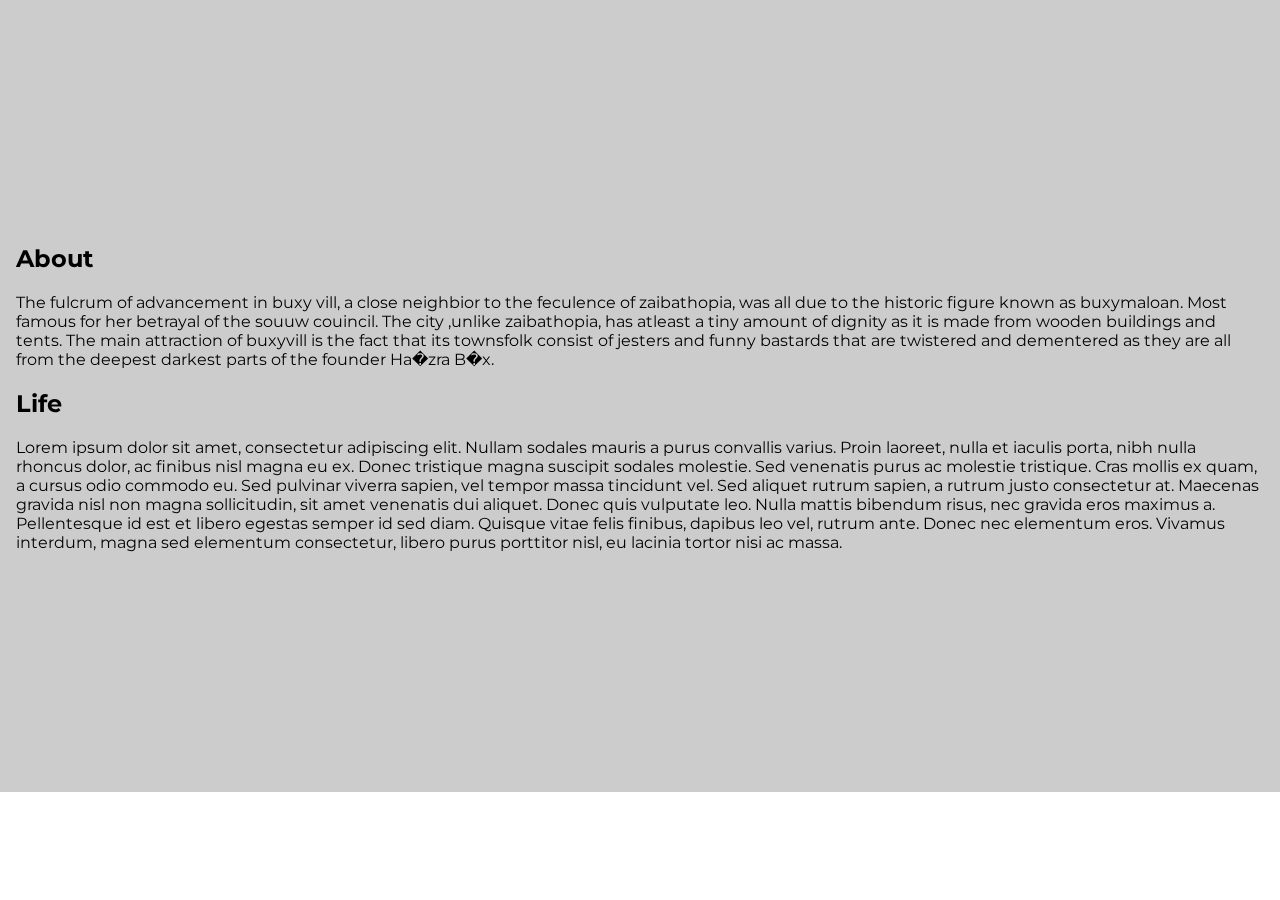
==== betrayhb.html @ 16abcf1c "Add files via upload" ====
<!DOCTYPE html>
<html>
<head>
	<title>Zahir Bobat</title>
	<link rel="stylesheet" type="text/css" href="parallax.css">
	<link rel="stylesheet" href="https://www.w3schools.com/w3css/3/w3.css">
	<link rel="stylesheet" href="https://fonts.googleapis.com/css?family=Montserrat">
	<style>
	
	    body, h1,h2,h3,h4,h5,h6 {font-family: "Montserrat", sans-serif}
	    
	    .text{
	        
	    }
	    
	</style>
</head>



<body>

	
		<div  id="Landing" class="parallax-group">
			<img class="back" src="hbcrucify.jpg" alt="">
			<p class="title" >Ha�zra B�x</p>
			<div  class="w3-center">
    			
    			<header class="front">
    			    <div id="About">
    				    <h2>About</h2>
        				<p> The fulcrum of advancement in buxy vill, a close neighbior to the feculence of zaibathopia, was all due to the historic figure known as buxymaloan. Most famous for her betrayal of the souuw couincil. The city ,unlike zaibathopia, has atleast a tiny amount of dignity as it is made from wooden buildings and tents. The main attraction of buxyvill is the fact that its townsfolk consist of jesters and funny bastards that are twistered and dementered as they are all from the deepest darkest parts of the founder Ha�zra B�x.</p>
    		       </div>
    		       <div id="Life" ></div>
    		       
    		        <h2>Life</h2>
    		  		<p>Lorem ipsum dolor sit amet, consectetur adipiscing elit. Nullam sodales mauris a purus convallis varius. Proin laoreet, nulla et iaculis porta, nibh nulla rhoncus dolor, ac finibus nisl magna eu ex. Donec tristique magna suscipit sodales molestie. Sed venenatis purus ac molestie tristique. Cras mollis ex quam, a cursus odio commodo eu. Sed pulvinar viverra sapien, vel tempor massa tincidunt vel. Sed aliquet rutrum sapien, a rutrum justo consectetur at. Maecenas gravida nisl non magna sollicitudin, sit amet venenatis dui aliquet. Donec quis vulputate leo. Nulla mattis bibendum risus, nec gravida eros maximus a. Pellentesque id est et libero egestas semper id sed diam. Quisque vitae felis finibus, dapibus leo vel, rutrum ante. Donec nec elementum eros. Vivamus interdum, magna sed elementum consectetur, libero purus porttitor nisl, eu lacinia tortor nisi ac massa.</p>
    		  			    				
    		  	</header>
    	 </div>
			   

	</div>
	






        
<footer></footer>



</body>
</html>
---- parallax.css ----
html{
	box-sizing: border-box;
	overflow: hidden;
}

*, *::before, *::after{
	box-sizing: inherit;
}

body{
	height: 100vh;
	margin: 0;
	overflow-y: auto;
	overflow-x: hidden;
	-webkit-overflow-scrolling:touch;

	perspective: 1px;
	-webkit-perspective: 1px;

}

img{
	width: 100%;
	display: block;
}

.parallax-group{
	-webkit-transform-style: preserve-3d;
	transform-style: preserve-3d;
}

.back{
	transform: translateZ(-1px) scale(2);
	-webkit-transform: translateZ(-1px) scale(2);
	position: relative;
	top: calc(((100vh - 56.25vw ) / 4) * -2)
}

.front{
	background-color:  #ccc;
	padding: 14em 1em;
	position: relative;
	z-index: 2;
}

.title{
	transform: translateZ(-0.5px) scale(1.5);
	-webkit-transform: translateZ(-0.5px) scale(1.5);
	position: absolute;
	top: 25%;
	width: 100%;
	text-align: center;
	color: #fff;
	font-size: 60px;

}
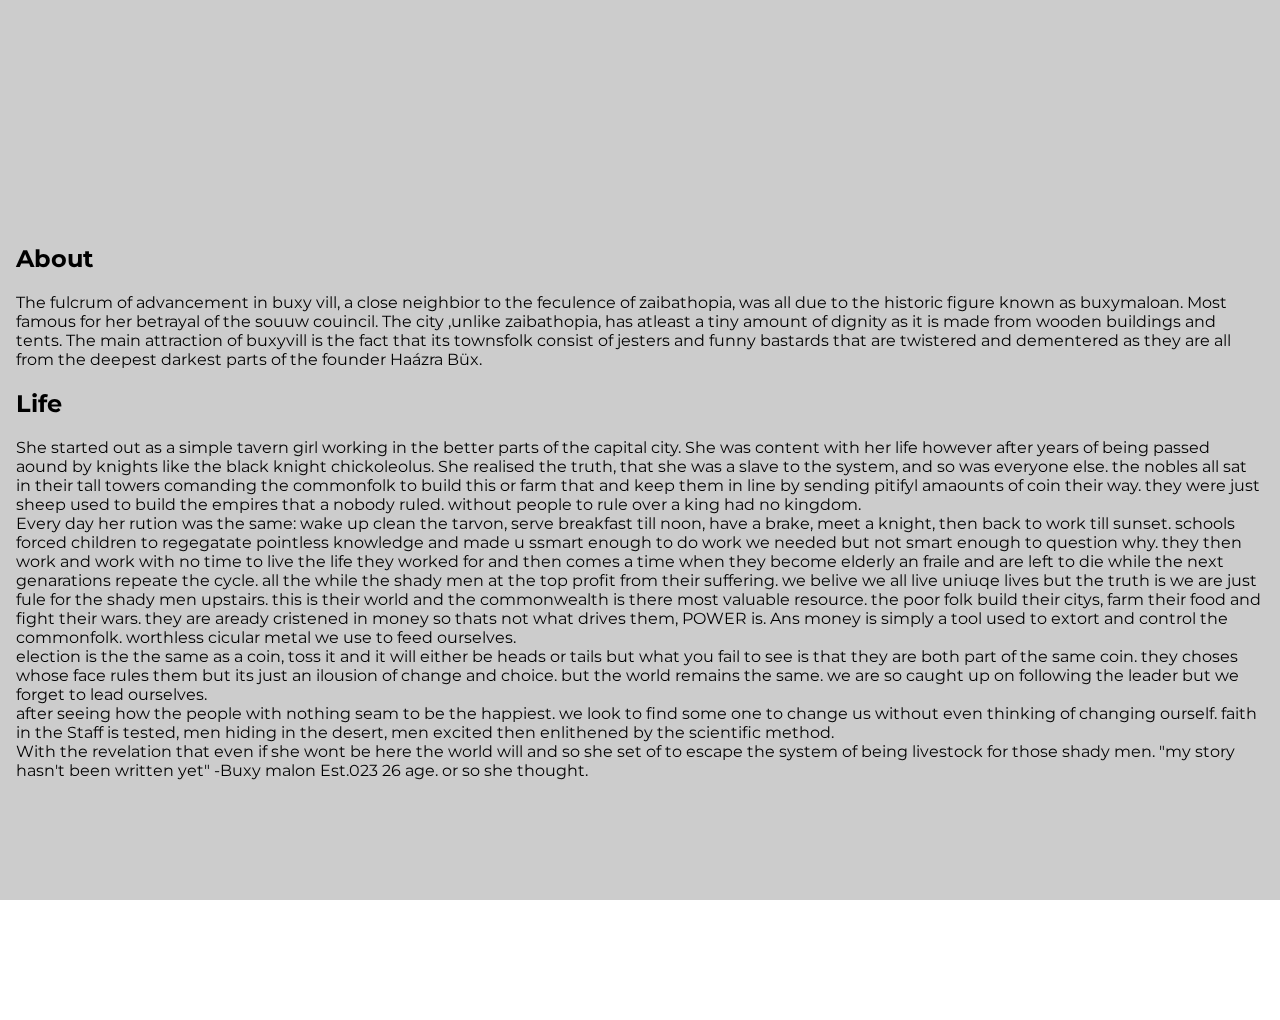
==== commit 92f6c956: "Update betrayhb.html" ====
--- a/betrayhb.html
+++ b/betrayhb.html
@@ -23,18 +23,22 @@
 	
 		<div  id="Landing" class="parallax-group">
 			<img class="back" src="hbcrucify.jpg" alt="">
-			<p class="title" >Ha�zra B�x</p>
+			<p class="title" >Haázra Büx</p>
 			<div  class="w3-center">
     			
     			<header class="front">
     			    <div id="About">
     				    <h2>About</h2>
-        				<p> The fulcrum of advancement in buxy vill, a close neighbior to the feculence of zaibathopia, was all due to the historic figure known as buxymaloan. Most famous for her betrayal of the souuw couincil. The city ,unlike zaibathopia, has atleast a tiny amount of dignity as it is made from wooden buildings and tents. The main attraction of buxyvill is the fact that its townsfolk consist of jesters and funny bastards that are twistered and dementered as they are all from the deepest darkest parts of the founder Ha�zra B�x.</p>
+        				<p> The fulcrum of advancement in buxy vill, a close neighbior to the feculence of zaibathopia, was all due to the historic figure known as buxymaloan. Most famous for her betrayal of the souuw couincil. The city ,unlike zaibathopia, has atleast a tiny amount of dignity as it is made from wooden buildings and tents. The main attraction of buxyvill is the fact that its townsfolk consist of jesters and funny bastards that are twistered and dementered as they are all from the deepest darkest parts of the founder Haázra Büx.</p>
     		       </div>
     		       <div id="Life" ></div>
     		       
     		        <h2>Life</h2>
-    		  		<p>Lorem ipsum dolor sit amet, consectetur adipiscing elit. Nullam sodales mauris a purus convallis varius. Proin laoreet, nulla et iaculis porta, nibh nulla rhoncus dolor, ac finibus nisl magna eu ex. Donec tristique magna suscipit sodales molestie. Sed venenatis purus ac molestie tristique. Cras mollis ex quam, a cursus odio commodo eu. Sed pulvinar viverra sapien, vel tempor massa tincidunt vel. Sed aliquet rutrum sapien, a rutrum justo consectetur at. Maecenas gravida nisl non magna sollicitudin, sit amet venenatis dui aliquet. Donec quis vulputate leo. Nulla mattis bibendum risus, nec gravida eros maximus a. Pellentesque id est et libero egestas semper id sed diam. Quisque vitae felis finibus, dapibus leo vel, rutrum ante. Donec nec elementum eros. Vivamus interdum, magna sed elementum consectetur, libero purus porttitor nisl, eu lacinia tortor nisi ac massa.</p>
+    		  		<p>She started out as a simple tavern girl working in the better parts of the capital city. She was content with her life however after years of being passed aound by knights like the black knight chickoleolus. She realised the truth, that she was a slave to the system, and so was everyone else. the nobles all sat in their tall towers comanding the commonfolk to build this or farm that and keep them in line by sending pitifyl amaounts of coin their way. they were just sheep used to build the empires that a nobody ruled. without people to rule over a king had no kingdom.<br>
+				Every day her rution was the same: wake up clean the tarvon, serve breakfast till noon, have a brake, meet a knight, then back to work till sunset. schools forced children to regegatate pointless knowledge and made u ssmart enough to do work we needed but not smart enough to question why. they then work and work with no time to live the life they worked for and then comes a time when they become elderly an fraile and are left to die while the next genarations repeate the cycle. all the while the shady men at the top profit from their suffering. we belive we all live uniuqe lives but the truth is we are just fule for the shady men upstairs. this is their world and the commonwealth is there most valuable resource. the poor folk build their citys, farm their food and fight their wars. they are aready cristened in money so thats not what drives them, POWER is. Ans money is simply a tool used to extort and control the commonfolk. worthless cicular metal we use to feed ourselves.<br>
+					election is the the same as a coin, toss it and it will either be heads or tails but what you fail to see is that they are both part of the same coin. they choses whose face rules them but its just an ilousion of change and choice. but the world remains the same. we are so caught up on following the leader but we forget to lead ourselves. <br>
+					after seeing how the people with nothing seam to be the happiest. we look to find some one to change us without even thinking of changing ourself. faith in the Staff is tested, men hiding in the desert, men excited then enlithened by the scientific method.<br>
+					With the revelation that even if she wont be here the world will and so she set of to escape the system of being livestock for those shady men. "my story hasn't been written yet" -Buxy malon Est.023 26 age. or so she thought.
     		  			    				
     		  	</header>
     	 </div>
@@ -47,11 +51,10 @@
 
 
 
-
         
 <footer></footer>
 
 
 
 </body>
-</html>+</html>
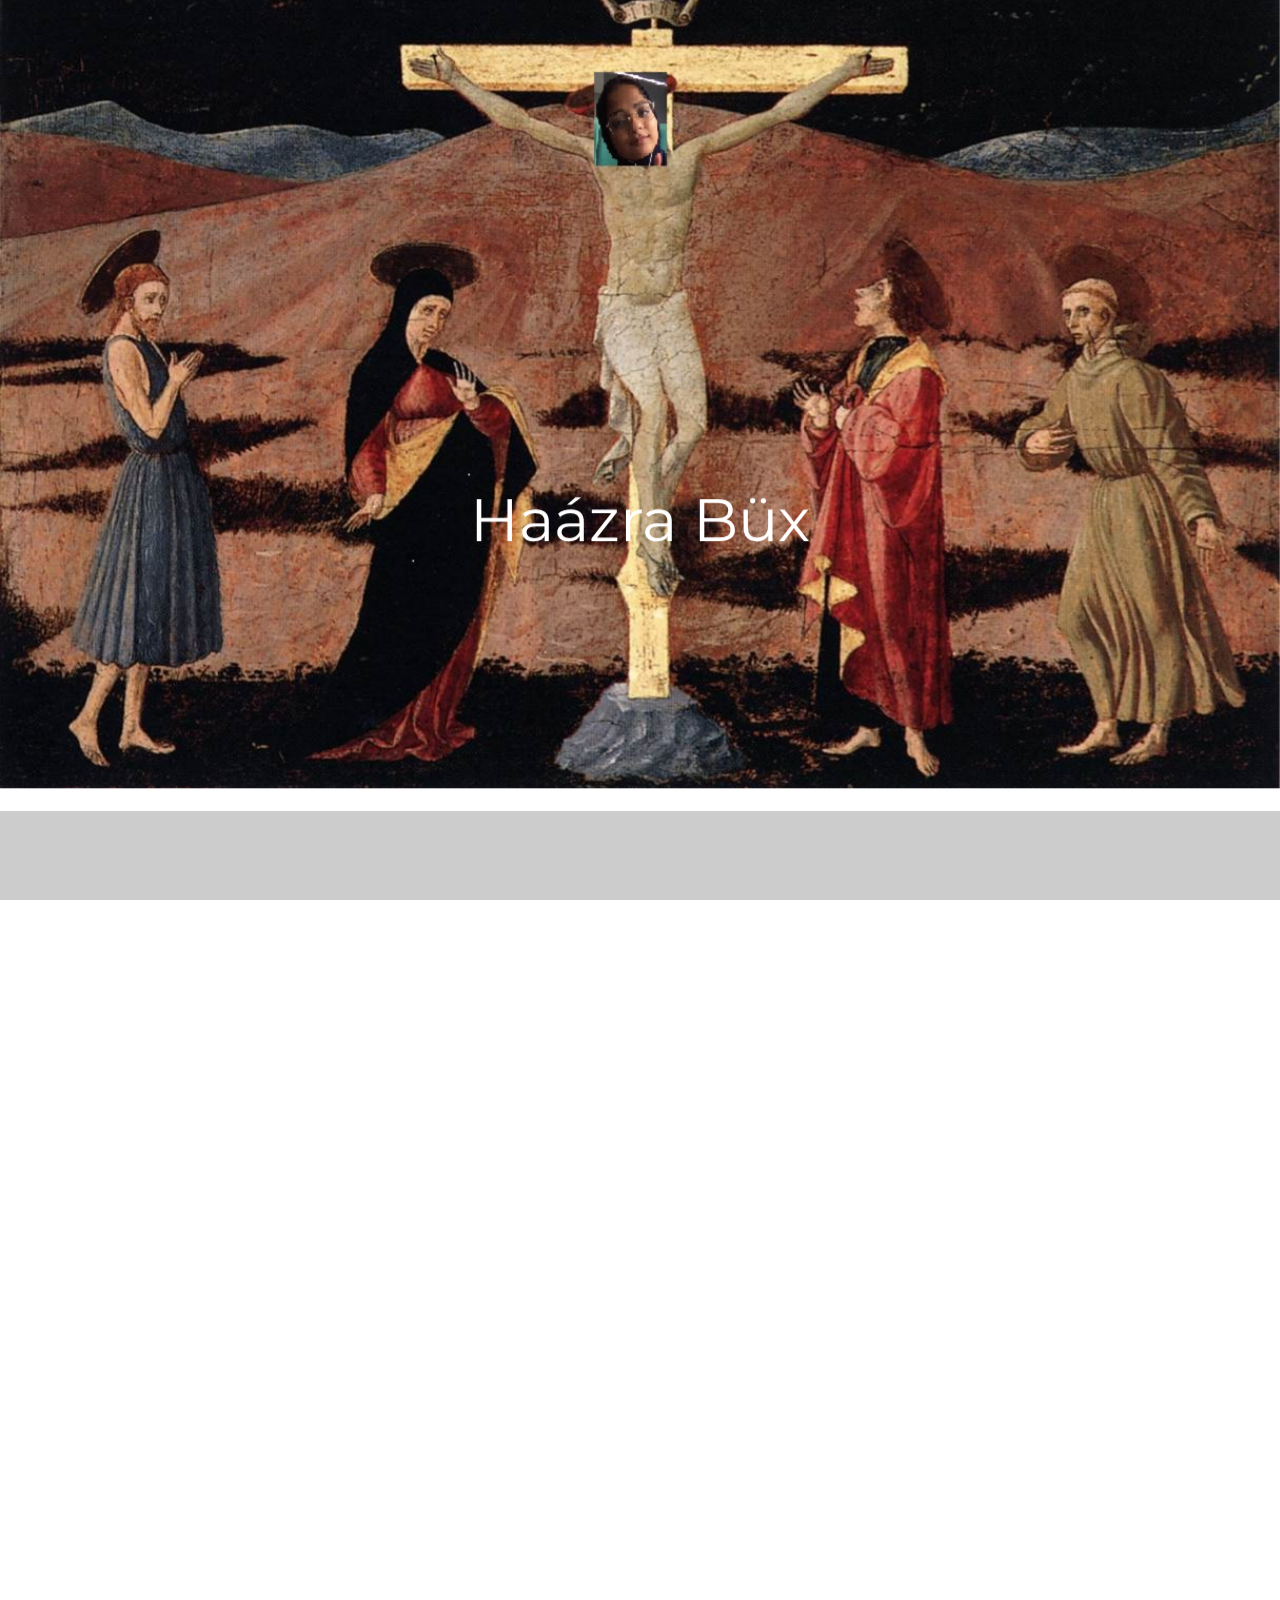
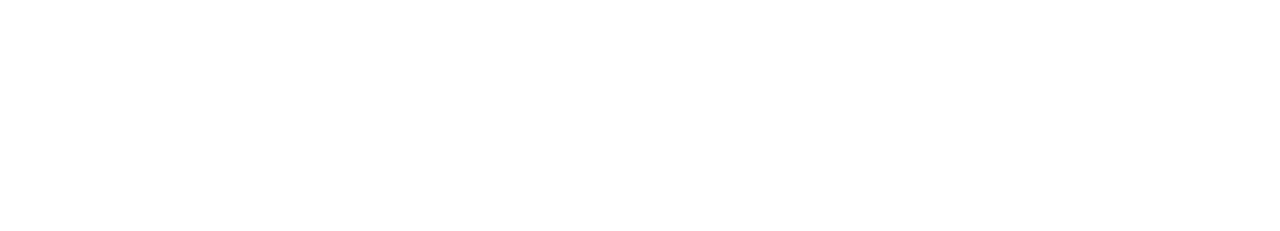
==== commit 08283623: "restructuring file system and changed where images and music were pointing too" ====
--- a/betrayhb.html
+++ b/betrayhb.html
@@ -1,8 +1,8 @@
 <!DOCTYPE html>
 <html>
 <head>
-	<title>Zahir Bobat</title>
-	<link rel="stylesheet" type="text/css" href="parallax.css">
+	<title>Haázra Büx<</title>
+	<link rel="stylesheet" type="text/css" href="css/parallax.css">
 	<link rel="stylesheet" href="https://www.w3schools.com/w3css/3/w3.css">
 	<link rel="stylesheet" href="https://fonts.googleapis.com/css?family=Montserrat">
 	<style>
@@ -22,7 +22,7 @@
 
 	
 		<div  id="Landing" class="parallax-group">
-			<img class="back" src="hbcrucify.jpg" alt="">
+			<img class="back" src="img/hbcrucify.jpg" alt="">
 			<p class="title" >Haázra Büx</p>
 			<div  class="w3-center">
     			
--- a/css/parallax.css
+++ b/css/parallax.css
@@ -0,0 +1,56 @@
+html{
+	box-sizing: border-box;
+	overflow: hidden;
+}
+
+*, *::before, *::after{
+	box-sizing: inherit;
+}
+
+body{
+	height: 100vh;
+	margin: 0;
+	overflow-y: auto;
+	overflow-x: hidden;
+	-webkit-overflow-scrolling:touch;
+
+	perspective: 1px;
+	-webkit-perspective: 1px;
+
+}
+
+img{
+	width: 100%;
+	display: block;
+}
+
+.parallax-group{
+	-webkit-transform-style: preserve-3d;
+	transform-style: preserve-3d;
+}
+
+.back{
+	transform: translateZ(-1px) scale(2);
+	-webkit-transform: translateZ(-1px) scale(2);
+	position: relative;
+	top: calc(((100vh - 56.25vw ) / 4) * -2)
+}
+
+.front{
+	background-color:  #ccc;
+	padding: 14em 1em;
+	position: relative;
+	z-index: 2;
+}
+
+.title{
+	transform: translateZ(-0.5px) scale(1.5);
+	-webkit-transform: translateZ(-0.5px) scale(1.5);
+	position: absolute;
+	top: 25%;
+	width: 100%;
+	text-align: center;
+	color: #fff;
+	font-size: 60px;
+
+}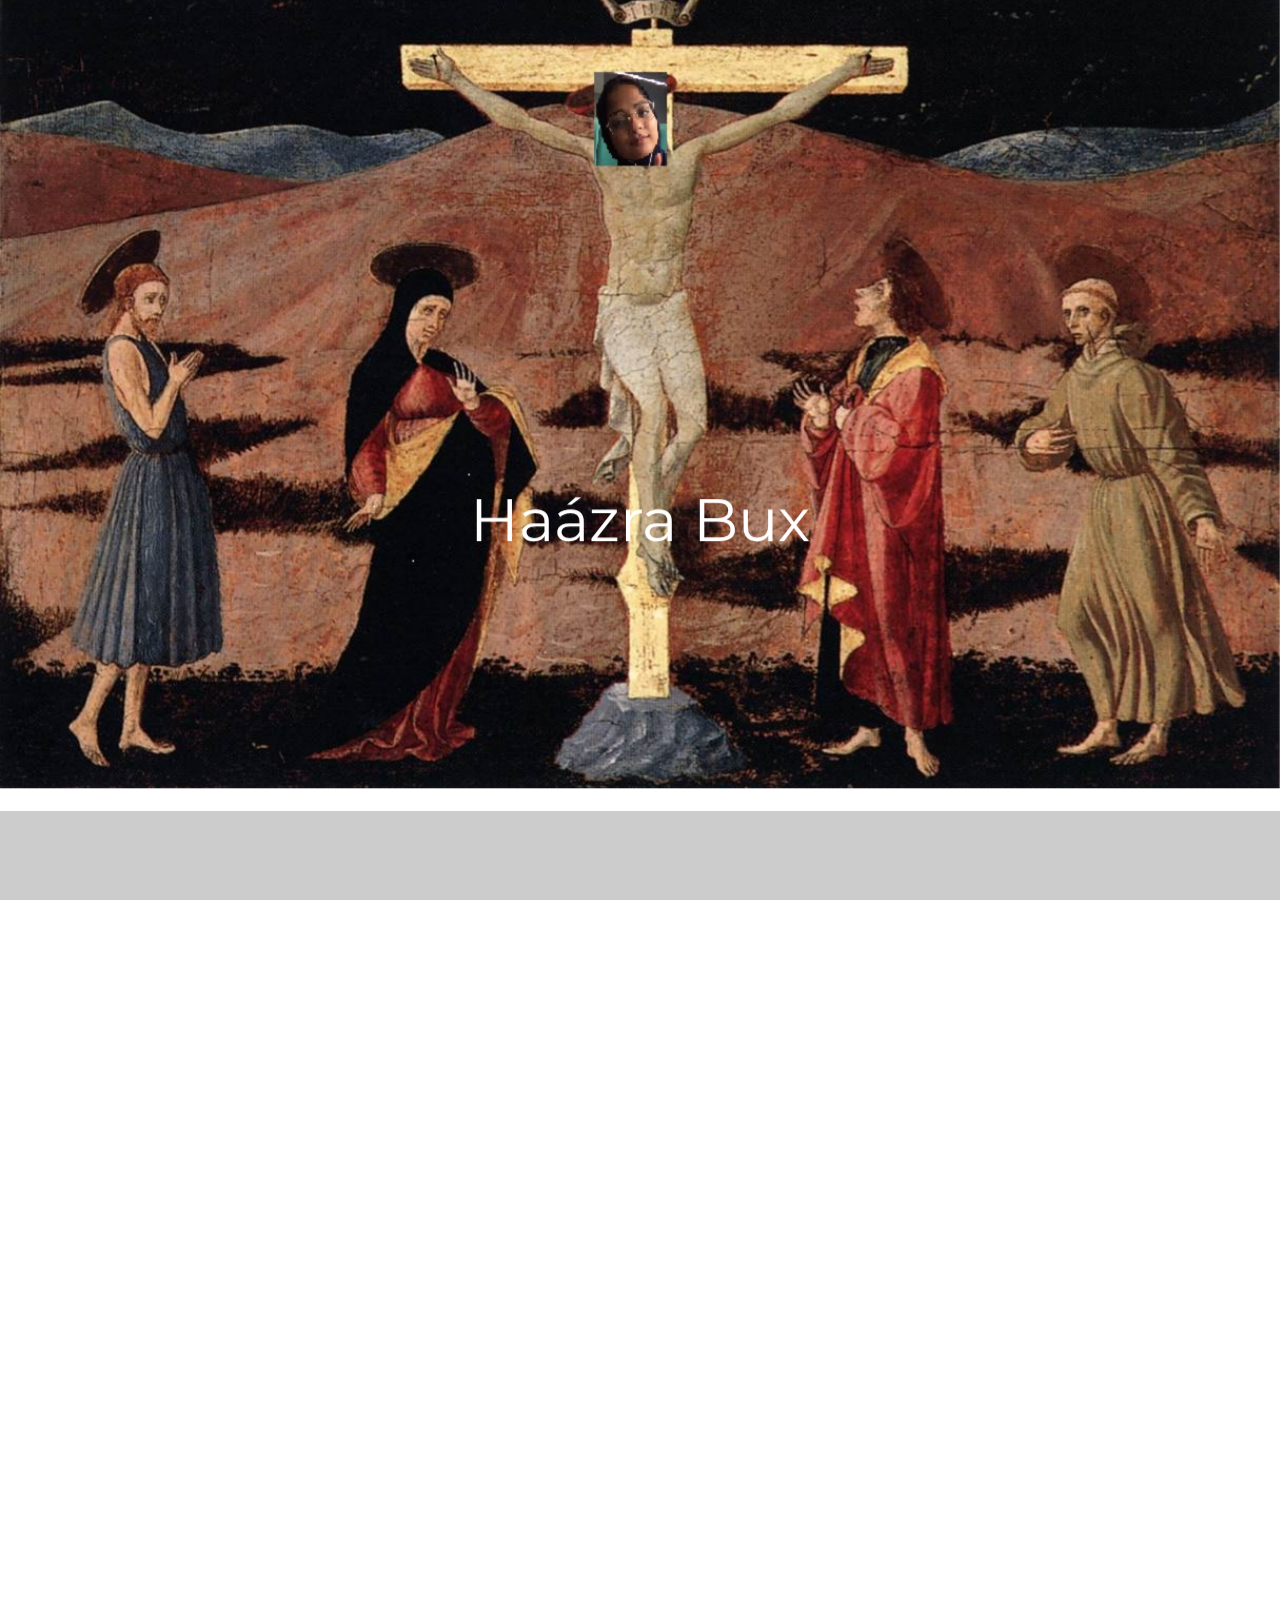
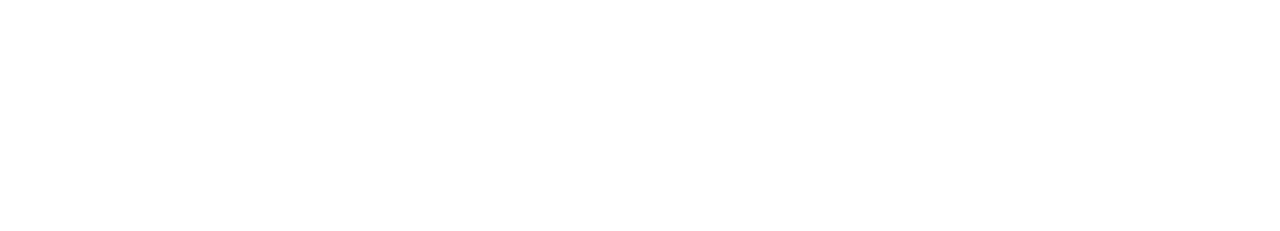
==== commit b4c3eda8: "1/4 to u on bux's page" ====
--- a/betrayhb.html
+++ b/betrayhb.html
@@ -1,7 +1,7 @@
 <!DOCTYPE html>
 <html>
 <head>
-	<title>Haázra Büx<</title>
+	<title>Haázra Bux</title>
 	<link rel="stylesheet" type="text/css" href="css/parallax.css">
 	<link rel="stylesheet" href="https://www.w3schools.com/w3css/3/w3.css">
 	<link rel="stylesheet" href="https://fonts.googleapis.com/css?family=Montserrat">
@@ -23,7 +23,9 @@
 	
 		<div  id="Landing" class="parallax-group">
 			<img class="back" src="img/hbcrucify.jpg" alt="">
-			<p class="title" >Haázra Büx</p>
+			<div class="title">
+				<p  >Haázra Bux</p>
+			</div>
 			<div  class="w3-center">
     			
     			<header class="front">
@@ -31,7 +33,7 @@
     				    <h2>About</h2>
         				<p> The fulcrum of advancement in buxy vill, a close neighbior to the feculence of zaibathopia, was all due to the historic figure known as buxymaloan. Most famous for her betrayal of the souuw couincil. The city ,unlike zaibathopia, has atleast a tiny amount of dignity as it is made from wooden buildings and tents. The main attraction of buxyvill is the fact that its townsfolk consist of jesters and funny bastards that are twistered and dementered as they are all from the deepest darkest parts of the founder Haázra Büx.</p>
     		       </div>
-    		       <div id="Life" ></div>
+    		       <div id="Life" >
     		       
     		        <h2>Life</h2>
     		  		<p>She started out as a simple tavern girl working in the better parts of the capital city. She was content with her life however after years of being passed aound by knights like the black knight chickoleolus. She realised the truth, that she was a slave to the system, and so was everyone else. the nobles all sat in their tall towers comanding the commonfolk to build this or farm that and keep them in line by sending pitifyl amaounts of coin their way. they were just sheep used to build the empires that a nobody ruled. without people to rule over a king had no kingdom.<br>
@@ -39,7 +41,7 @@
 					election is the the same as a coin, toss it and it will either be heads or tails but what you fail to see is that they are both part of the same coin. they choses whose face rules them but its just an ilousion of change and choice. but the world remains the same. we are so caught up on following the leader but we forget to lead ourselves. <br>
 					after seeing how the people with nothing seam to be the happiest. we look to find some one to change us without even thinking of changing ourself. faith in the Staff is tested, men hiding in the desert, men excited then enlithened by the scientific method.<br>
 					With the revelation that even if she wont be here the world will and so she set of to escape the system of being livestock for those shady men. "my story hasn't been written yet" -Buxy malon Est.023 26 age. or so she thought.
-    		  			    				
+    		  		</div>	    				
     		  	</header>
     	 </div>
 			   
